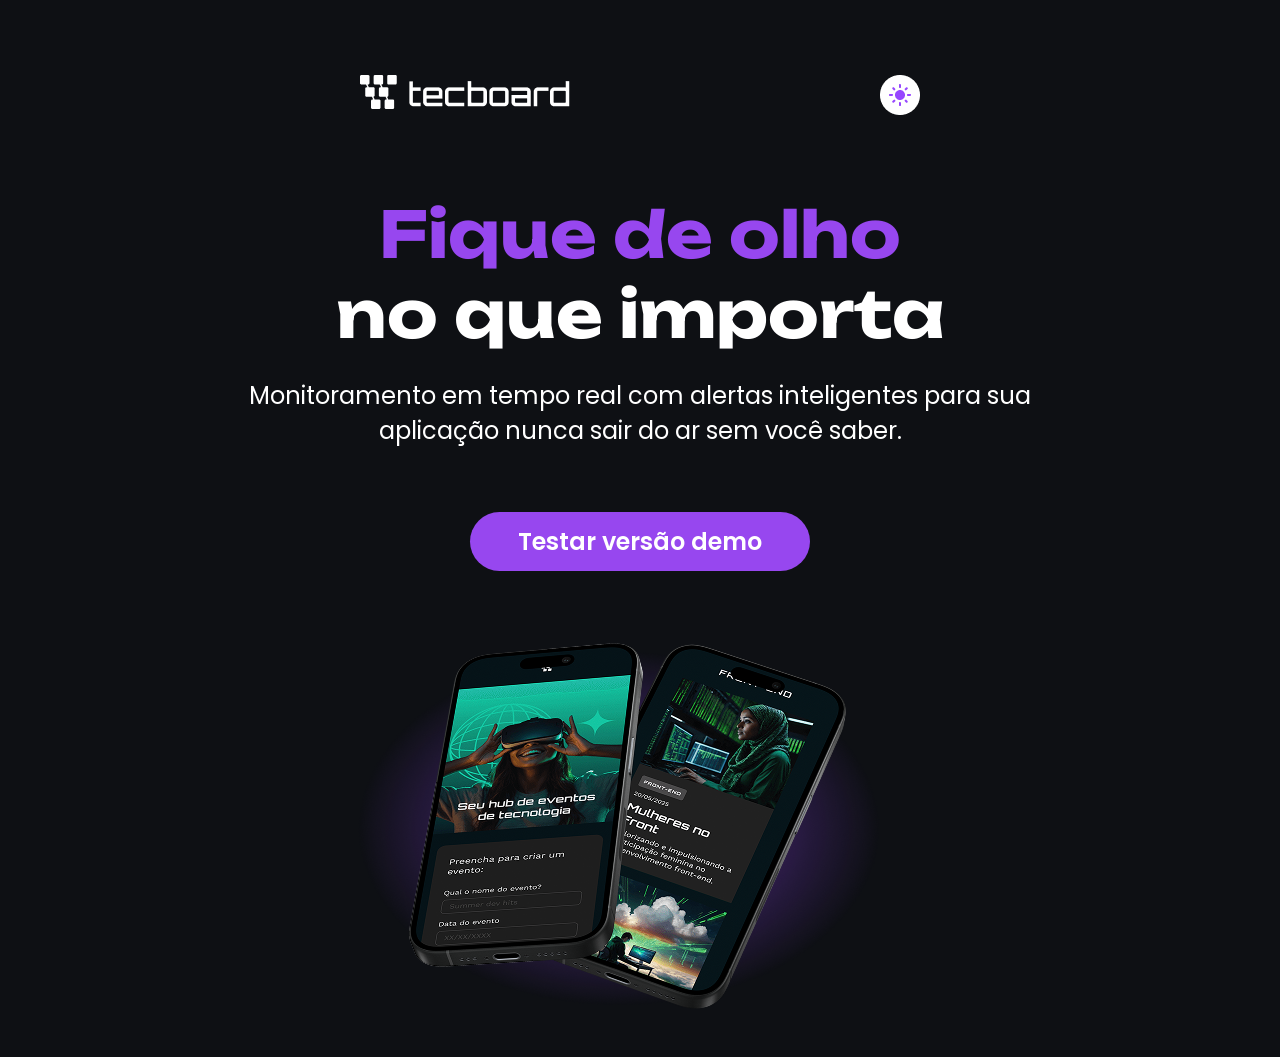
==== index.html @ 462c8bdf "Add files via upload" ====
<!DOCTYPE html>
<html lang="pt-BR">
<head>
    <meta charset="UTF-8">
    <meta name="viewport" content="width=device-width, initial-scale=1.0">
    <link rel="stylesheet" href="./style/style.css">
    <link rel="icon" href="./img/favicon-logo-roxo.svg" type="image/svg+xml">
    <title>Tecboard</title>
</head>
<body>
    <header>
        <li class="header__principal">
            <ul class="header__image"><img src="./img/Logo-branco.png" alt="Logo preto Tecboard"></ul>
            <ul class="header__mode"><a href="index-white.html" class="mode"><img src="./img/Property 1=Light.png" alt="simbolo que representa ir para o modo escuro"></a></ul>
        </li>
    </header>
    <main>
        <section>
            <h1><span>Fique de olho</span><br> no que importa</h1>
            <p>Monitoramento em tempo real com alertas inteligentes para sua aplicação nunca sair do ar sem você saber.</p>
            <a href="#" class="button">Testar versão demo</a>

            <img src="./img/celulares-sobrepostos-desktop.png" alt="dois celulares pretos sobrepostos com uma sombra roxa sob eles.">
        </section>
    </main>
</body>
</html>
---- style/style.css ----
@import url('https://fonts.googleapis.com/css2?family=Krona+One&family=Montserrat:ital,wght@0,100..900;1,100..900&family=Poppins:ital,wght@0,100;0,200;0,300;0,400;0,500;0,600;0,700;0,800;0,900;1,100;1,200;1,300;1,400;1,500;1,600;1,700;1,800;1,900&family=Unbounded:wght@200..900&display=swap');

:root {
  --primary-color: #9747EF;
  --secondary-color: #8233E8;
  
  --primary-text-color: #FFFFFF;
  --secondary-text-color: #232323;

  --primary-background-color: #0E1014;
  --secondary-background-color: #0E1014;

  --primary-font: "Poppins", sans-serif;
  --secondary-font: "Unbounded", sans-serif;
}

* {
  margin: 0;
  padding: 0;
}

body {
  min-height: 100vh;
  width: 100%;
  background-color: var(--primary-background-color);
}

.header__principal {
  display: flex;
  justify-content: space-between;
  margin: 75px 360px;
}


section {
  width: 792px;
  margin: auto;
  display: flex;
  flex-direction: column;
}

h1 {
  text-align: center;
  font-size: 4rem;
  font-family: var(--secondary-font);
  font-style: normal;
  font-weight: 700;
  color: var(--primary-text-color);
}

.dark {
  color: var(--secondary-text-color)
}

.paragrafo__dark {
  font-weight: 400;
  font-style: normal;
  color: var(--secondary-text-color);
}

span {
  color: var(--primary-color);
}

p {
  text-align: center;
  color: var(--primary-text-color);
  font-size: 1.5rem;
  font-family: var(--primary-font);
  margin: 24px auto;
  font-weight: 400;
  font-style: normal;
}

.button {
  font-family: var(--primary-font);
  font-size: 1.5rem;
  color: var(--primary-text-color);
  background-color: var(--primary-color);
  text-align: center;
  margin: 40px auto;
  padding: 12px 48px;
  border-radius: 36px;
  font-weight: 600;
  font-size: normal;
  text-decoration: none;
}

@media (max-width: 1200px) {
  main {
    width: 100%;
  }
  
  section {
    width: auto;
    margin: 17px;
  }
  
  .header__principal {
    justify-content: space-between;
    margin: 32px 16px;
  }

  h1 {
    font-size: 2.5rem;
  }

  p {
    font-size: 1.25rem;
  }

  .button {
    padding: 24px;
    font-size: 1.25rem;
    line-height: 18px;
    font-weight: 600;
    font-style: normal;
  }
}
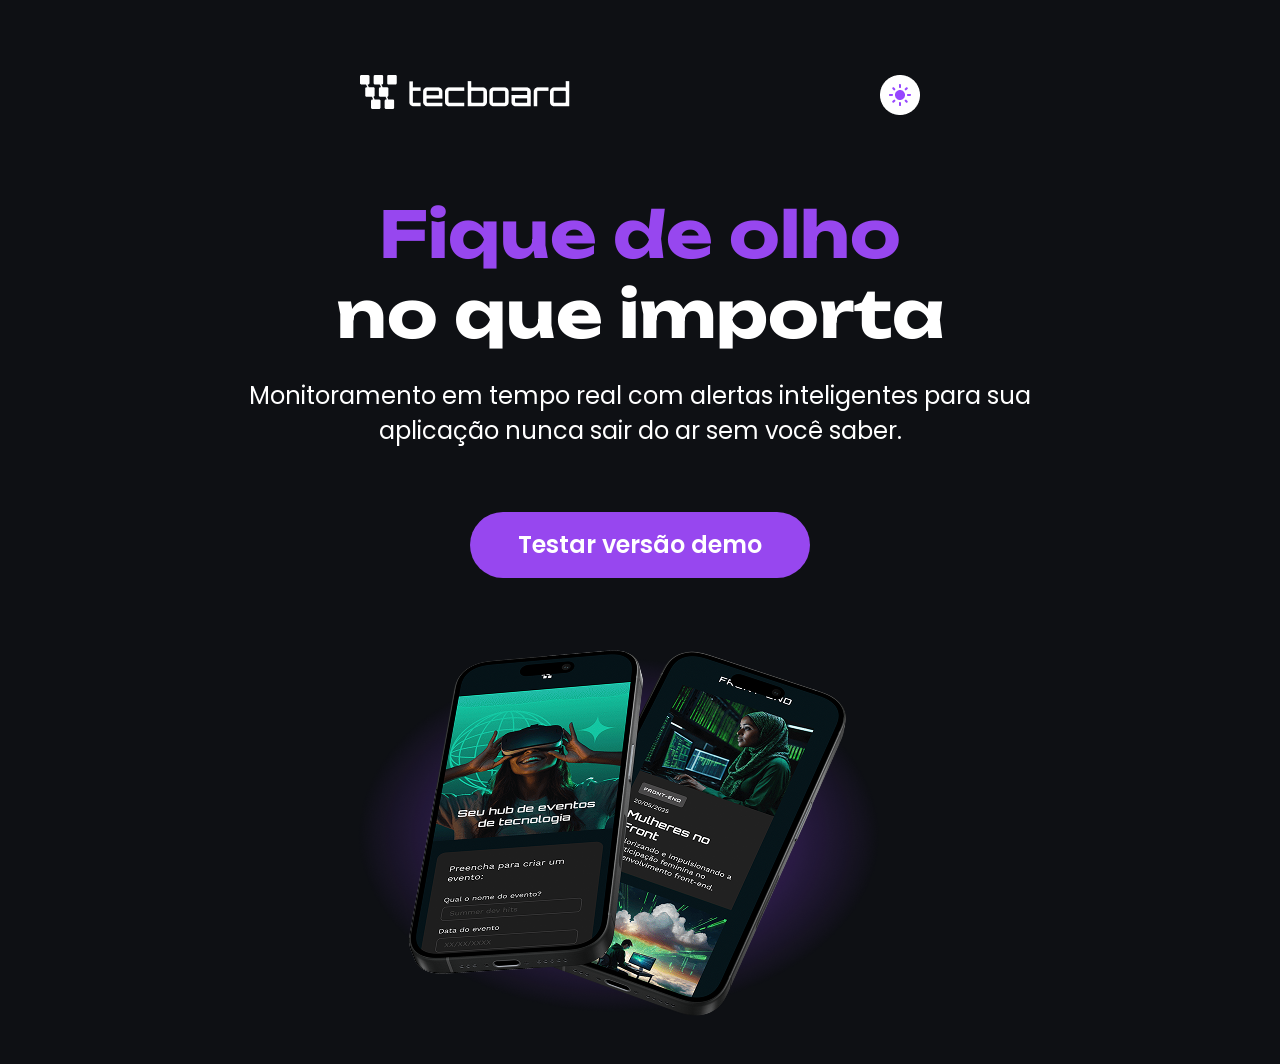
==== commit 1359492f: "Add files via upload" ====
--- a/index.html
+++ b/index.html
@@ -20,7 +20,7 @@
             <p>Monitoramento em tempo real com alertas inteligentes para sua aplicação nunca sair do ar sem você saber.</p>
             <a href="#" class="button">Testar versão demo</a>
 
-            <img src="./img/celulares-sobrepostos-desktop.png" alt="dois celulares pretos sobrepostos com uma sombra roxa sob eles.">
+            <img class="image" src="./img/celulares-sobrepostos-desktop.png" alt="dois celulares pretos sobrepostos com uma sombra roxa sob eles.">
         </section>
     </main>
 </body>
--- a/style/style.css
+++ b/style/style.css
@@ -79,12 +79,18 @@
   background-color: var(--primary-color);
   text-align: center;
   margin: 40px auto;
-  padding: 12px 48px;
+  padding: 24px 48px;
   border-radius: 36px;
   font-weight: 600;
   font-size: normal;
   text-decoration: none;
+  line-height: 18px;
 }
+
+.button:hover {
+  background-color: #8232E8;
+}
+
 
 @media (max-width: 1200px) {
   main {
@@ -116,4 +122,8 @@
     font-weight: 600;
     font-style: normal;
   }
+
+  .image {
+    background-image: url(/Curso2/img/celulares-sobrepostos-mobile.png);
+  }
 }
